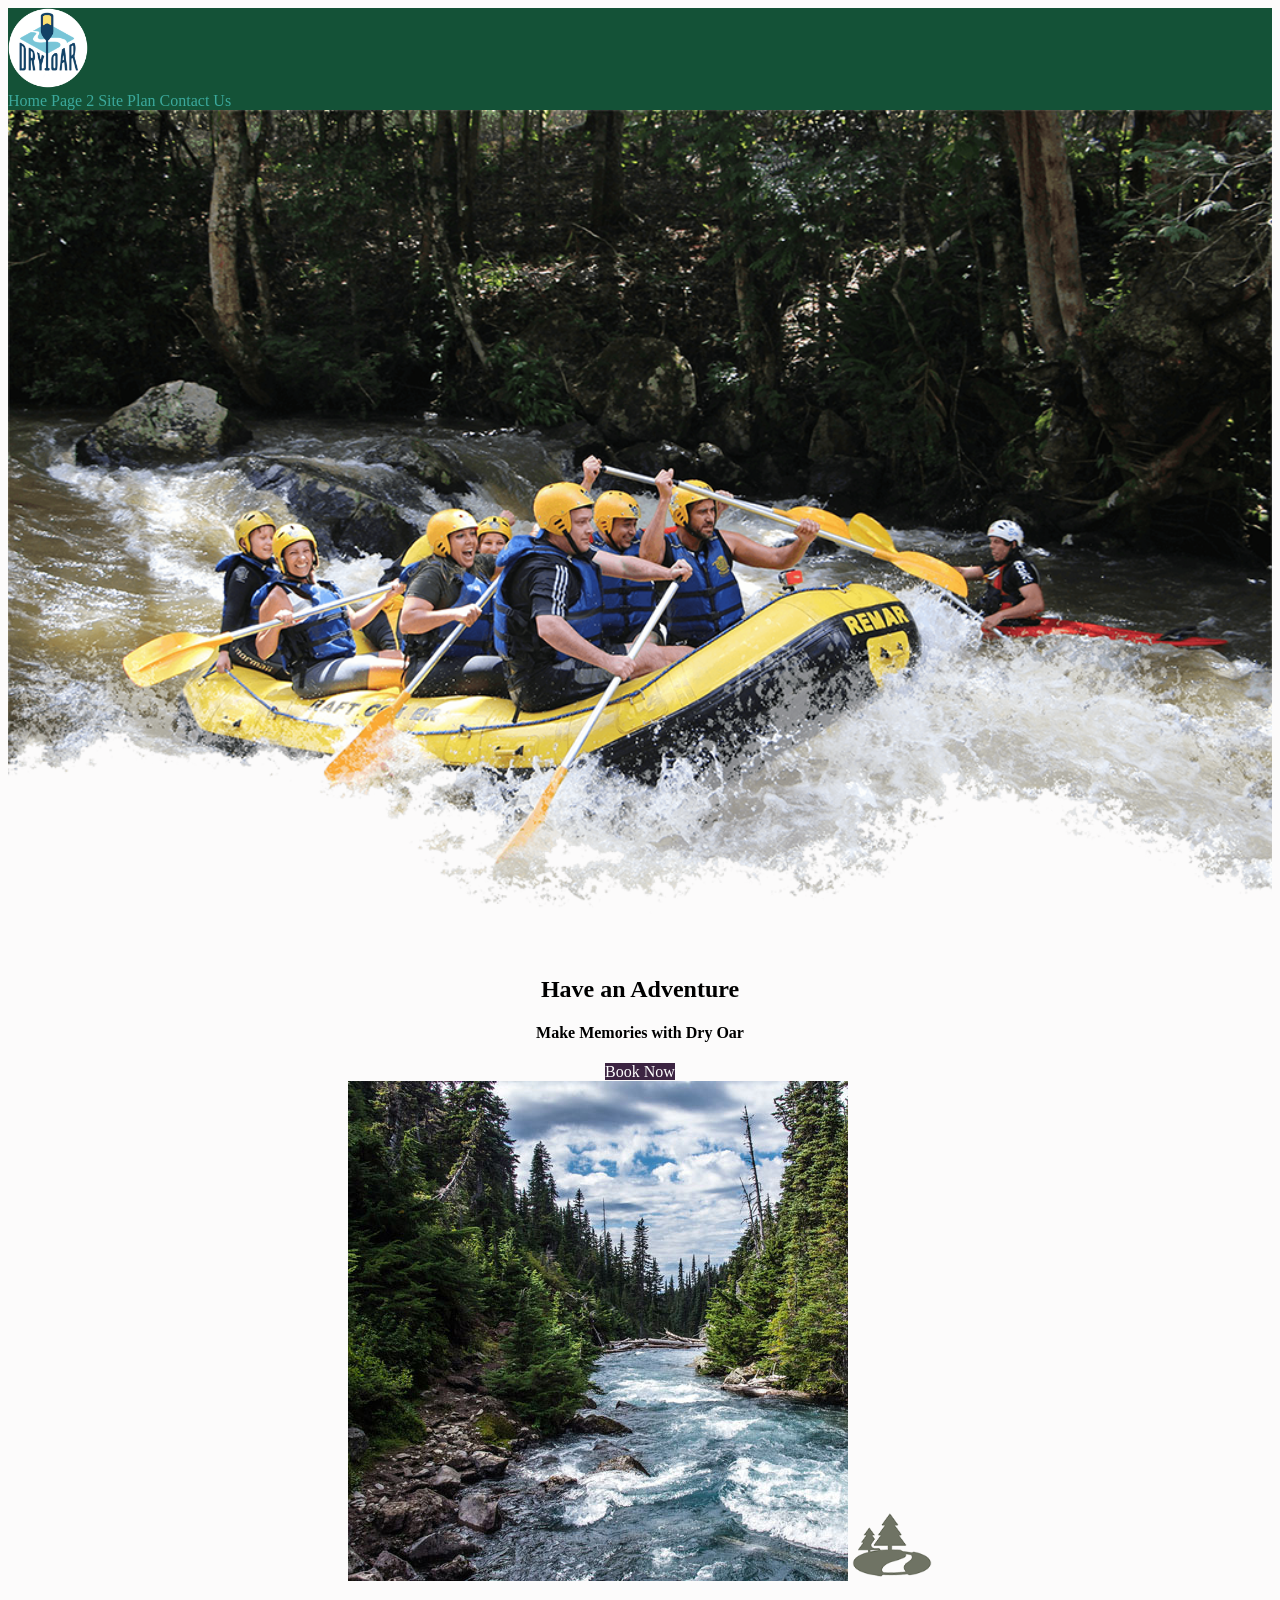
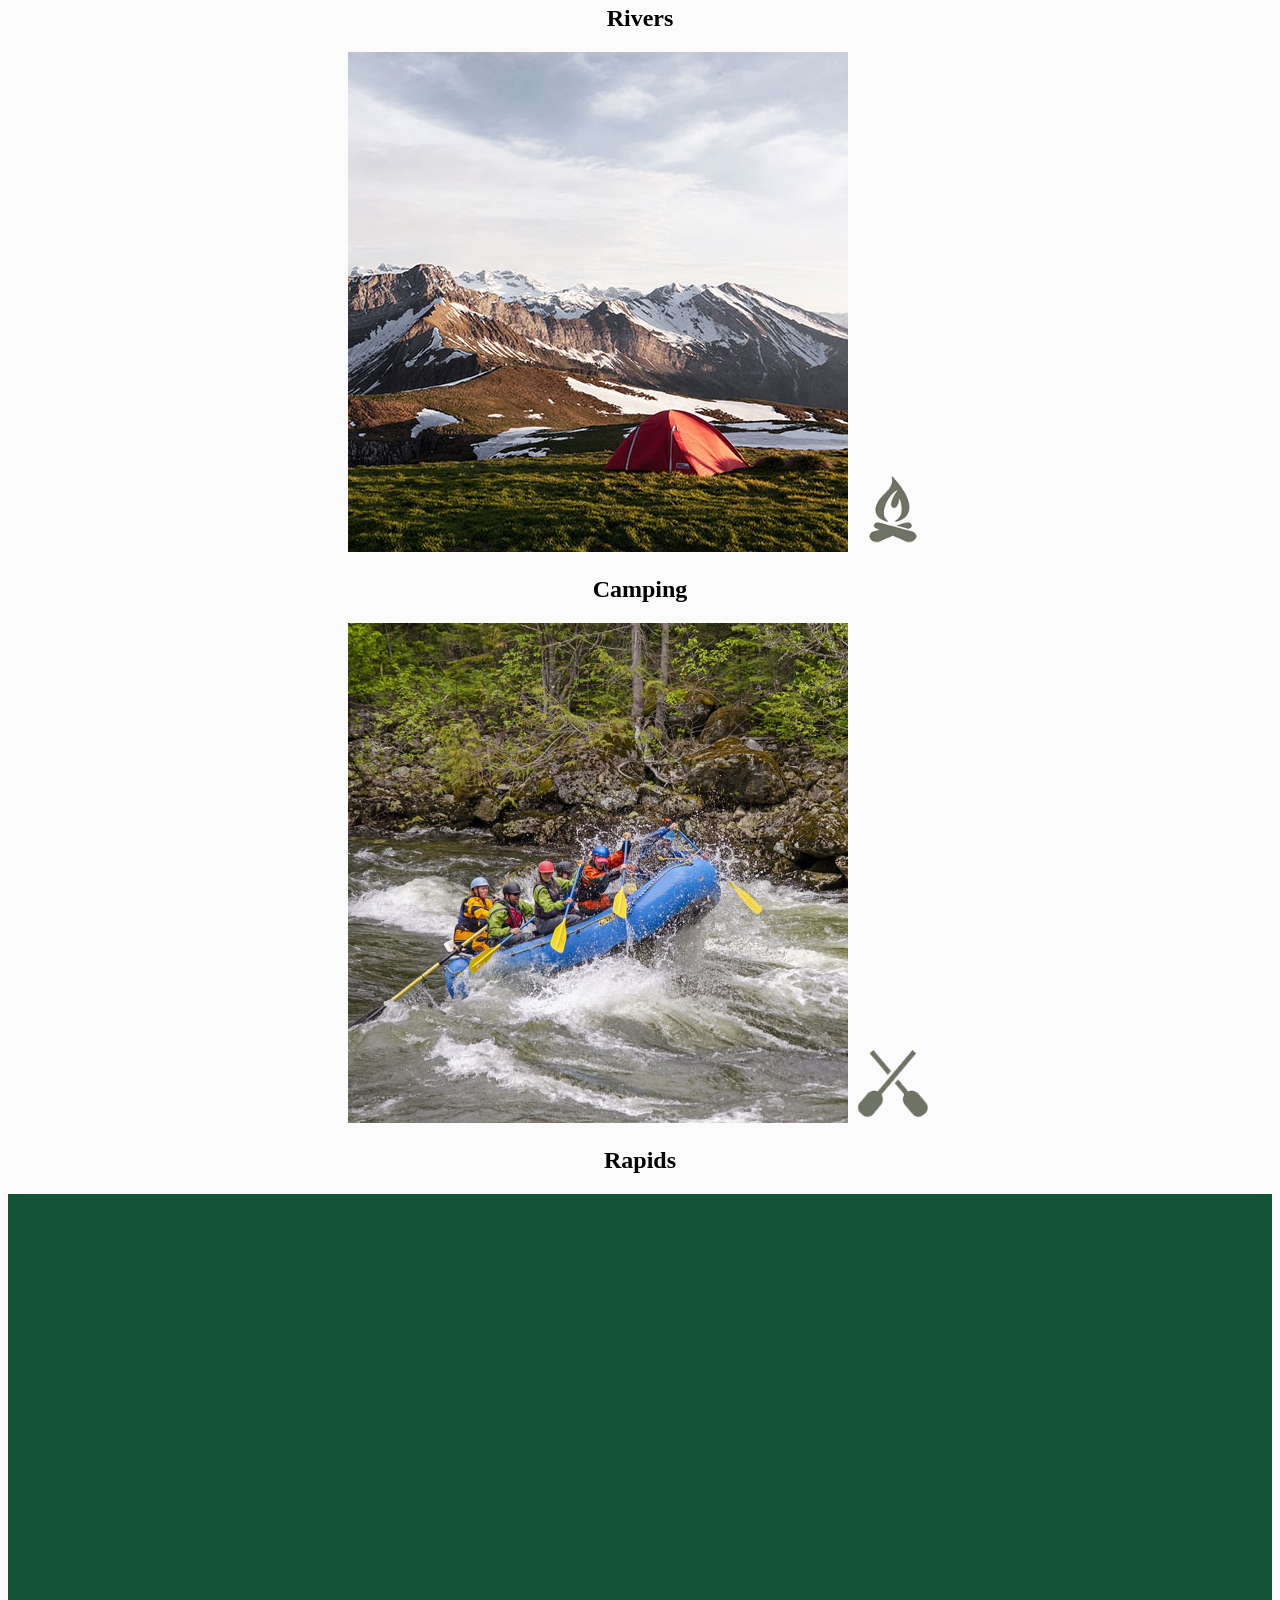
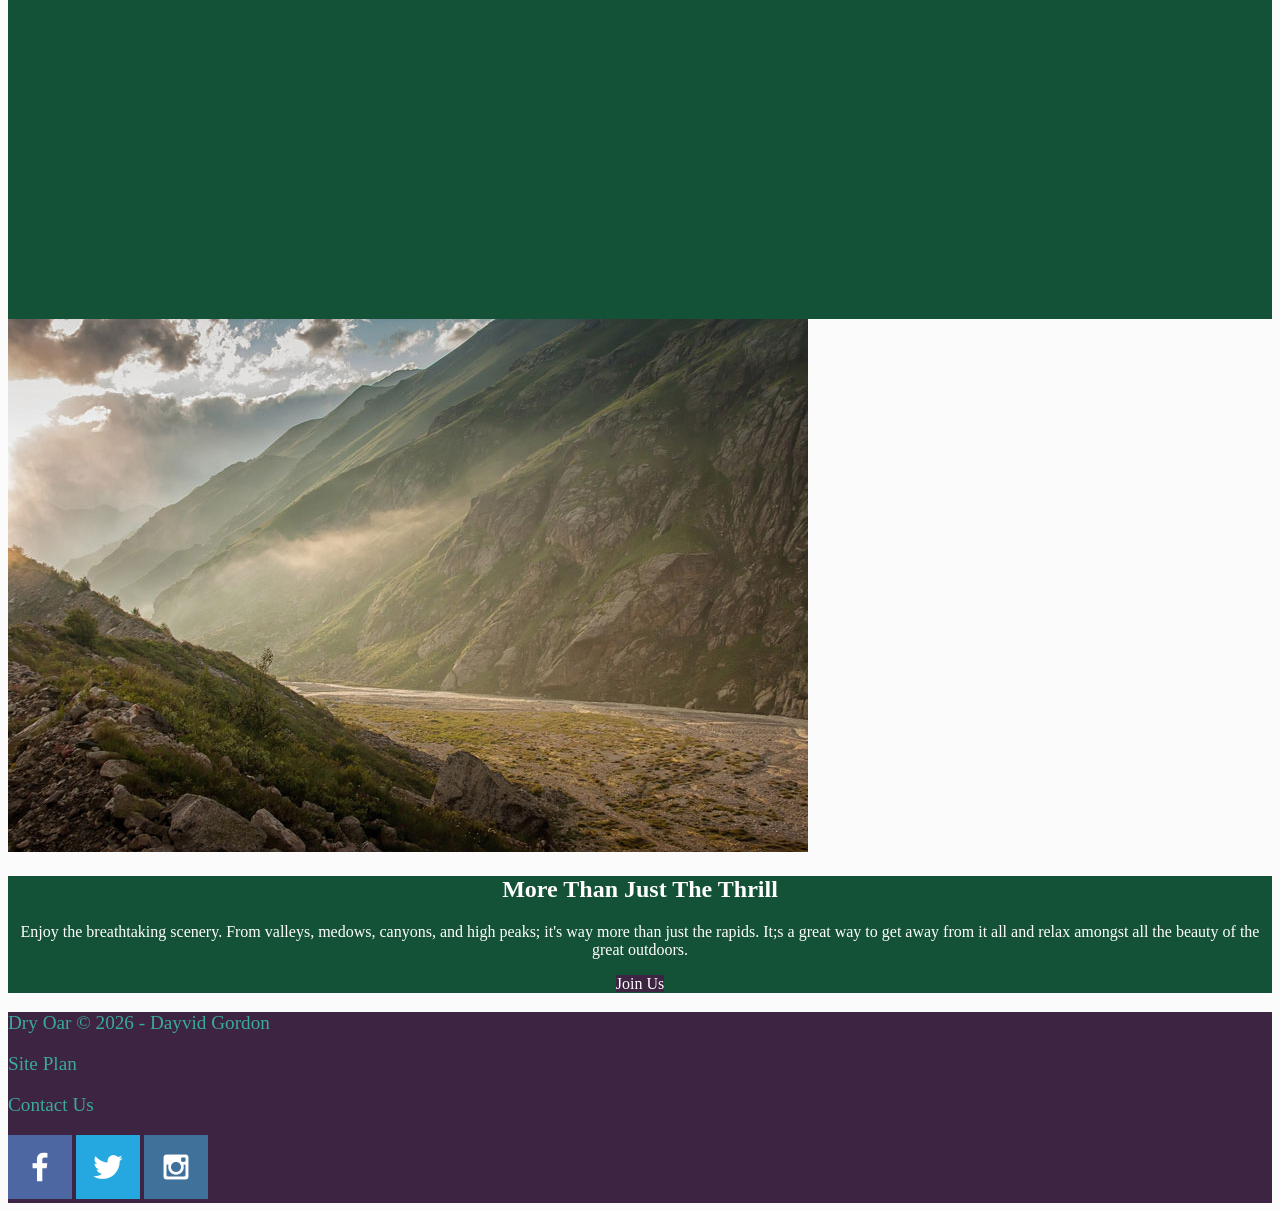
==== wwr/index.html @ 1e822809 "Initial commit" ====
<!DOCTYPE html>
<html lang="en">
<head>
    <meta charset="UTF-8">
    <meta name="viewport" content="width=device-width, initial-scale=1.0">
    <title>Whitewater Rafting Adventures | Dry Oar Boating | Home</title>
    <link rel="stylesheet" href="styles/style.css">
</head>
<body>
    <div id="content">
        <header>
            <a id="logo_link" href="index.html">
                <img class="logo" src="images/logo.png" alt="Dry Oar Logo">
            </a>
            <nav>
                <a href="index.html">Home</a>
                <a href="#">Page 2</a>
                <a href="site-plan-rafting.html">Site Plan</a>
                <a href="contactus.html">Contact Us</a>
            </nav>
        </header>
        <div id="hero">
            <div id="hero-box">
                <img id="hero-img" src="images/hero.png" alt="People enjoying white water rafting">
            </div>
            <section id="hero-msg">
                <h1 class="home-title">Have an Adventure</h1>
                <h4>Make Memories with Dry Oar</h4>
                <div class="button-box">
                    <a class="book" href="contactus.html">Book Now</a>
                </div>
            </section>
        </div>
        <main class="home-grid">   
            <section class="rivers-card">
                <img class="card-img" src="images/rivers.jpg" alt="river in forest">
                <img class="icon" src="images/river_icon.png" alt="river icon">
                <h2>Rivers</h2>
            </section>
            <section class="camping-card">
                <img class="card-img" src="images/camping.jpg" alt="tent in mountains">
                <img class="icon" src="images/fire_icon.png" alt="fire icon">
                <h2>Camping</h2>
            </section>
            <section class="rapids-card">
                <img class="card-img" src="images/rapids.jpg" alt="rafting boat">
                <img class="icon" src="images/oars.png" alt="oars icon">
                <h2>Rapids</h2>
            </section>
            <div id="background"></div>
            <img class="mountains" src="images/mountains.jpg" alt="Misty Mountains">
            <section class="msg">
                <h2>More Than Just The Thrill</h2>
                <p>Enjoy the breathtaking scenery. From valleys, medows, canyons, and high peaks; it's way more than just the rapids. It;s a great way to get away from it all and relax amongst all the beauty of the great outdoors. </p>
                <a class="join" href="rivers.html">Join Us</a>   
            </section>
        </main>
        <footer>
            <p>Dry Oar &copy; 2026 - Dayvid Gordon</p>
            <p><a href="site-plan-rafting.html">Site Plan</a></p>
            <p><a href="contactus.html">Contact Us</a></p>
            <div class="social">
                <a href="https://facebook.com" target="_blank">
                    <img src="images/facebook.png" alt="fb icon">
                </a>
                <a href="https://twitter.com" target="_blank">
                    <img src="images/twitter.png" alt="twitter icon">
                </a>
                <a href="https://instagram.com" target="_blank">
                    <img src="images/instagram.png" alt="instagram icon">
                </a>
            </div>
        </footer>
    </div>
</body>
</html>
---- wwr/styles/style.css ----
#content {
    max-width: 1600px;
    margin: 0 auto;  
}

nav a {
text-align: center;
color: #3BA99C;
text-decoration: none;
}

#hero-msg h1 {
    text-align: center;
}
#hero-msg h4 {
    text-align: center;
}

.button-box {
    text-align: center;
}
main section {
    text-align: center;
}
#background {
    height: 725px;
    background-color:#145237;
}
body {
    background-color: #fcfbfb;
}
header{
    background-color:#145237;
}
nav a:hover {
    background-color: #145237;
    color: white;
}
.book {
    background-color: #3C2442;
    color:white;
    text-decoration: none;
} 
.join {
    background-color: #3C2442;
    color:white;
    text-decoration: none;
}
.book:hover {
    background-color:#145237;
}
.join:hover {
    background-color: #145237;
}
.msg {
    background-color:#145237;
    color: white;
}
footer {
    background-color:#3C2442;
    color:#3BA99C
}
.logo {
width: 80px;
}
.icon {
    width: 80px;
}
#hero-img {
    width: 100%;
}
footer a {
    text-decoration: none;
    color: #3BA99C;
}
footer a:hover{
    color:white;
    background-color: #145237;
}
footer p {
    font-size: 1.2em;
}
footer p:hover{
    text-decoration: underline;
}
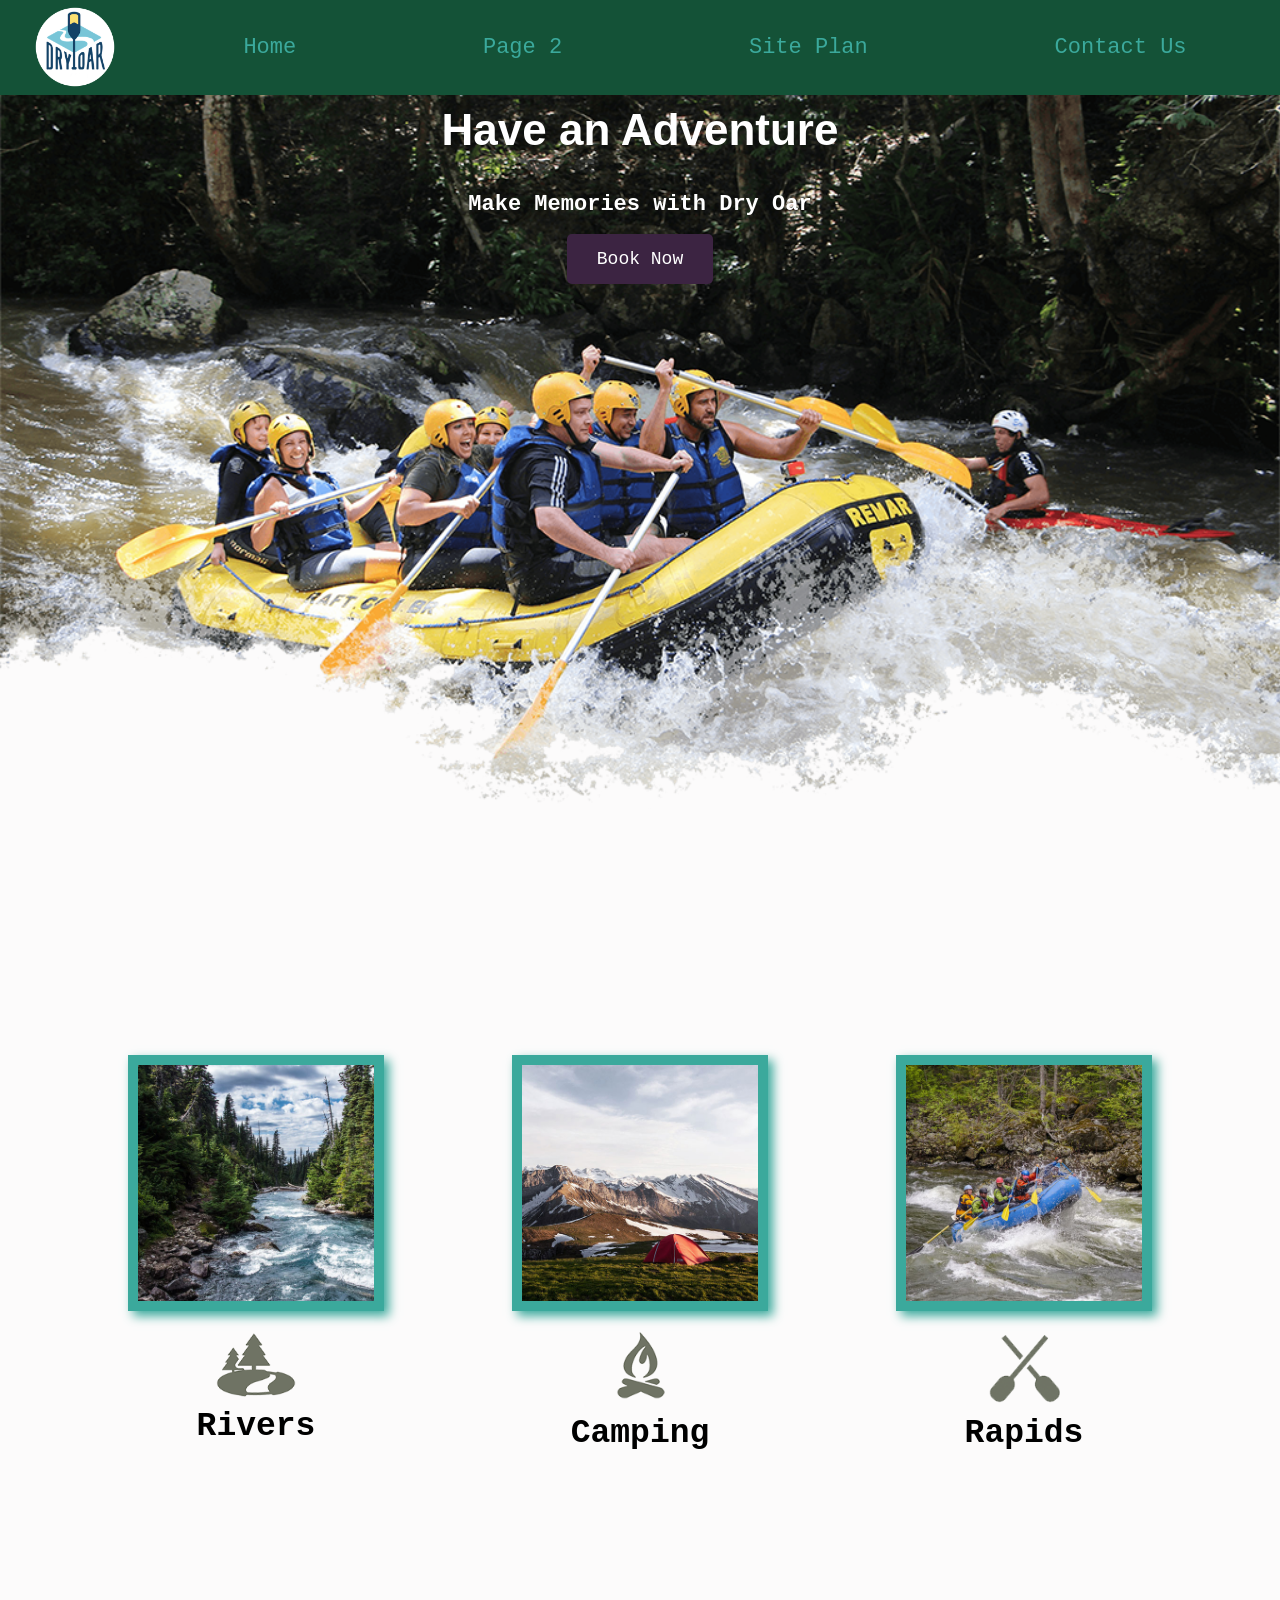
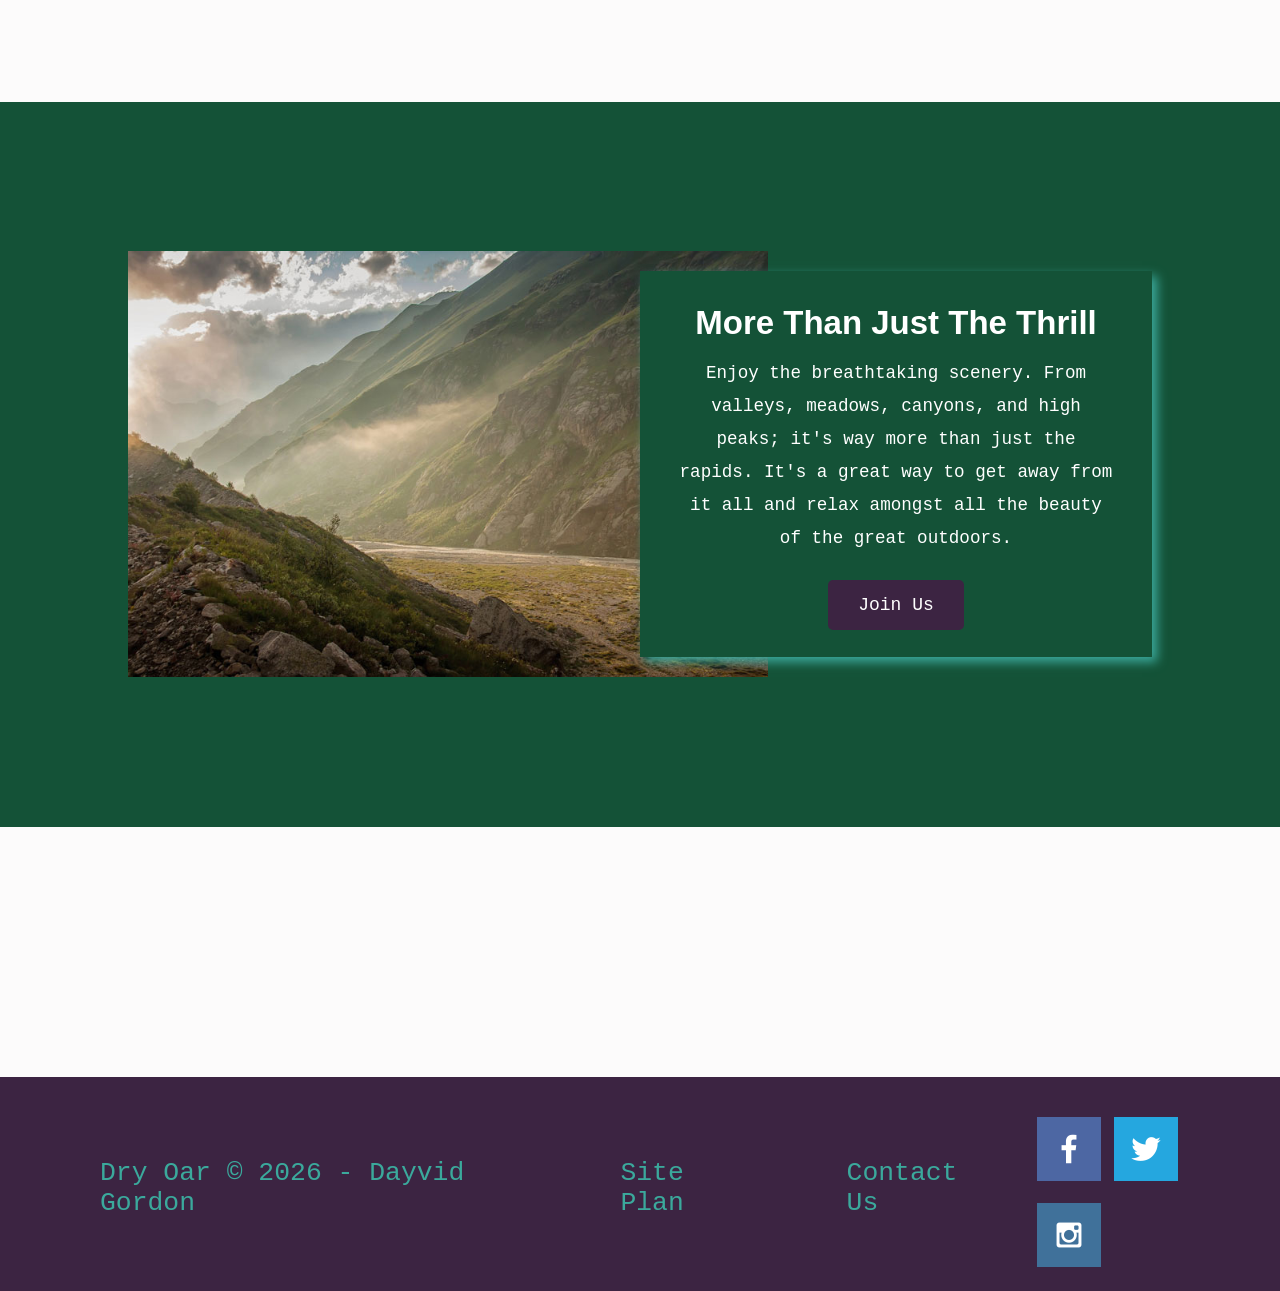
==== commit 09a25df4: "Added ice" ====
--- a/wwr/index.html
+++ b/wwr/index.html
@@ -51,7 +51,7 @@
             <img class="mountains" src="images/mountains.jpg" alt="Misty Mountains">
             <section class="msg">
                 <h2>More Than Just The Thrill</h2>
-                <p>Enjoy the breathtaking scenery. From valleys, medows, canyons, and high peaks; it's way more than just the rapids. It;s a great way to get away from it all and relax amongst all the beauty of the great outdoors. </p>
+                <p>Enjoy the breathtaking scenery. From valleys, meadows, canyons, and high peaks; it's way more than just the rapids. It's a great way to get away from it all and relax amongst all the beauty of the great outdoors. </p>
                 <a class="join" href="rivers.html">Join Us</a>   
             </section>
         </main>
--- a/wwr/styles/style.css
+++ b/wwr/styles/style.css
@@ -2,19 +2,42 @@
     max-width: 1600px;
     margin: 0 auto;  
 }
-
+nav {
+    display: flex;
+    justify-content: space-around;
+}
 nav a {
 text-align: center;
 color: #3BA99C;
 text-decoration: none;
-}
-
-#hero-msg h1 {
+padding: 35px;
+}
+#logo_link {
+    padding-top: 5px;
+    justify-self: center;
+    align-self: center;
+}
+#hero {
+    display: grid;
+    grid-template-columns: 1fr 3fr 1fr;
+    margin-top: -100px;
+}
+#hero-msg {
     text-align: center;
-}
-#hero-msg h4 {
-    text-align: center;
-}
+    grid-column: 1/4;
+    grid-row: 1/4;
+    color: white;
+    margin-top: 100px;
+}
+#hero-img {
+    width: 100%;
+}
+#hero-box {
+    grid-column: 1/4;
+    grid-row: 1/3;
+    z-index: -1;
+}
+
 
 .button-box {
     text-align: center;
@@ -25,49 +48,79 @@
 #background {
     height: 725px;
     background-color:#145237;
+    margin-top: 50px;
+    margin-bottom: 50px;
+    grid-column: 1/11;
+    grid-row: 4/9;
 }
 body {
     background-color: #fcfbfb;
+    font-family:monospace;
+    font-size: 22px;
+    margin: 0;
+    padding: 0;
+}
+h2 {
+    margin: 0;
 }
 header{
     background-color:#145237;
+    display:grid;
+    grid-template-columns: 150px auto;
 }
 nav a:hover {
-    background-color: #145237;
+    background-color: #3BA99C;
     color: white;
 }
-.book {
+.book, .join {
     background-color: #3C2442;
     color:white;
     text-decoration: none;
+    font-size: 18px;
+    padding: 15px 30px;
+    margin-top: 50px;
+    border-radius: 5px;
 } 
-.join {
-    background-color: #3C2442;
-    color:white;
-    text-decoration: none;
-}
+
 .book:hover {
-    background-color:#145237;
+    background-color:#3BA99C;
 }
 .join:hover {
-    background-color: #145237;
+    background-color: #3BA99C;
 }
 .msg {
     background-color:#145237;
     color: white;
+    line-height: 1.5em;
+    padding: 35px;
+    grid-column: 6/10;
+    grid-row: 6/7;
+    box-shadow: 5px 5px 10px #3BA99C;
+}
+.msg p {
+    padding-bottom: 15px;
+}
+.msg h2 {
+    font-family:'Arial Narrow Bold', sans-serif;
+}
+.msg p {
+    font-size: .8em;
+}
+.logo {
+width: 80px;
+}
+.icon {
+    width: 80px;
+    padding-top: 10px;
 }
 footer {
     background-color:#3C2442;
-    color:#3BA99C
-}
-.logo {
-width: 80px;
-}
-.icon {
-    width: 80px;
-}
-#hero-img {
-    width: 100%;
+    color:#3BA99C;
+    padding: 25px 50px;
+    margin-top: 200px;
+    display: flex;
+    justify-content: space-around;
+    align-items: center;
 }
 footer a {
     text-decoration: none;
@@ -75,11 +128,111 @@
 }
 footer a:hover{
     color:white;
-    background-color: #145237;
+    background-color: #3BA99C;
 }
 footer p {
     font-size: 1.2em;
+    padding: 25px 50px;
 }
 footer p:hover{
     text-decoration: underline;
+}
+footer .social img{
+    padding-top: 15px;
+}
+.home-title{
+    font-family:'Arial Narrow Bold', sans-serif;
+    font-size: 2em;
+    margin-top:10px;
+}
+.rivers-card, .camping-card, .rapids-card {
+    margin: 200px 0px;
+}
+.rivers-card {
+    grid-column: 2/4;
+    grid-row: 2/3;
+}
+.camping-card {
+    grid-column: 5/7;
+    grid-row: 2/3;
+}
+.rapids-card {
+    grid-column: 8/10;
+    grid-row: 2/3;
+}
+.mountains {
+    margin-top: 50px;
+    margin-bottom: 50px;
+    grid-column: 2/7;
+    grid-row: 5/8;
+}
+.card-img {
+    border: 10px solid #3BA99C;
+    transition: transform 0.5s;
+    box-shadow: 5px 5px 10px #3BA99C;
+}
+.card-img:hover {
+    opacity: 0.6;
+    transform: scale(1.1);
+}
+main section img {
+    box-sizing: border-box;
+}
+.card-img, .mountains {
+    width: 100%;
+}
+
+.home-grid {
+    display: grid;
+    grid-template-columns: repeat(10, 1fr);
+}
+
+
+
+
+
+
+
+@media screen and (max-width: 900px) {
+    #hero, .home-grid {
+        display: block;
+        height: auto;
+    }
+    nav, footer {
+        flex-direction: column;
+    }
+    nav a {
+        display: block;
+        padding: 15px;
+    }
+    #hero {
+        margin-top: 0;
+    }
+    #hero-msg {
+        margin-top: 0;
+    }
+    #hero-msg h4 {
+        display: none;
+    }
+    #hero-msg h1 {
+        color: #6f7364;
+    }
+    .home-title {
+        font-size: 25px;
+    }
+    .rivers-card, .camping-card, .rapids-card { 
+        margin: 50px auto;
+        width: 60%;
+    }
+    #background {
+        display: none;
+    }
+    .mountains, .msg {
+        width: 80%;
+        display: block;
+        margin: 0 auto;
+    }
+    footer {
+        margin-top: 25px;
+    }
 }
